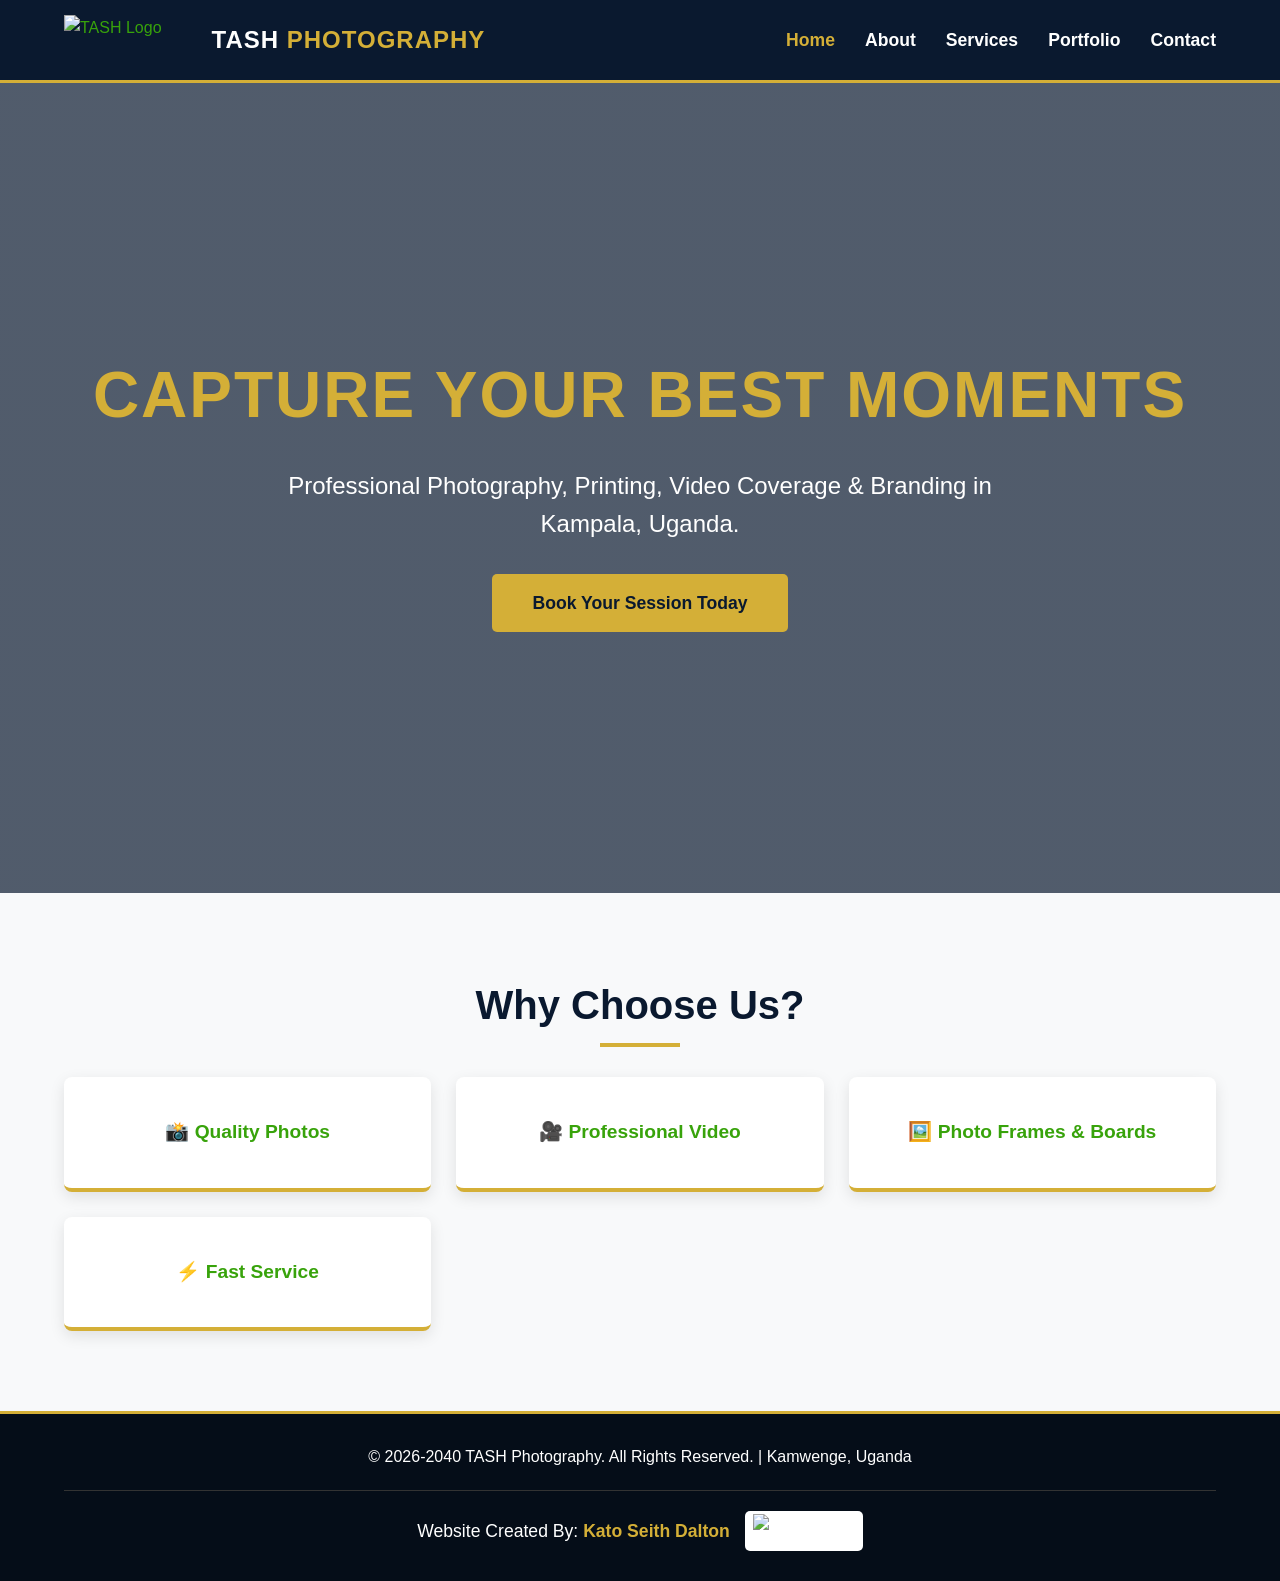
==== index.html @ d204552d "Add files via upload" ====
<!DOCTYPE html>
<html lang="en">
<head>
    <meta charset="UTF-8">
    <meta name="viewport" content="width=device-width, initial-scale=1.0">
    <title>TASH Photography | Home</title>
    <link rel="stylesheet" href="style.css">
</head>
<body>
    <!-- Navigation -->
    <nav class="navbar">
        <div class="logo-container">
            <!-- RENAME YOUR LOGO TO tash-logo.png -->
            <img src="images/tash-logo.png" alt="TASH Logo">
            <h1>TASH <span>PHOTOGRAPHY</span></h1>
        </div>
        <ul class="nav-links">
            <li><a href="index.html" class="active">Home</a></li>
            <li><a href="about.html">About</a></li>
            <li><a href="services.html">Services</a></li>
            <li><a href="portfolio.html">Portfolio</a></li>
            <li><a href="contact.html">Contact</a></li>
        </ul>
    </nav>

    <!-- Wide Hero Section -->
    <header class="hero">
        <h2>Capture Your Best Moments</h2>
        <p>Professional Photography, Printing, Video Coverage & Branding in Kampala, Uganda.</p>
        <a href="contact.html" class="btn">Book Your Session Today</a>
    </header>

    <!-- Featured Services -->
    <section class="section">
        <h2 class="section-title">Why Choose Us?</h2>
        <div class="services-grid">
            <div class="service-box">📸 Quality Photos</div>
            <div class="service-box">🎥 Professional Video</div>
            <div class="service-box">🖼️ Photo Frames & Boards</div>
            <div class="service-box">⚡ Fast Service</div>
        </div>
    </section>

    <!-- Footer -->
    <footer>
        <p>&copy; 2026-2040 TASH Photography. All Rights Reserved. | Kamwenge, Uganda</p>
        
        <div class="creator-credit">
            <p>Website Created By: <strong>Kato Seith Dalton</strong></p>
            <!-- RENAME YOUR CWD LOGO TO cwd-logo.png -->
            <img src="images/cwd-logo.png" alt="CWD Logo" class="cwd-logo">
        </div>
    </footer>
</body>
</html>
---- style.css ----
/* --- GENERAL SETTINGS --- */
* {
    margin: 0;
    padding: 0;
    box-sizing: border-box;
    font-family: 'Segoe UI', Tahoma, Geneva, Verdana, sans-serif;
}
:root {
    --primary-blue: #0a192f;
    --gold: #d4af37;
    --light-gold: #f1c40f;
    --text-light: #e6f1ff;
    --bg-light: #f8f9fa;
}
body {
    background-color: var(--bg-light);
    color: #38A30B;
    line-height: 1.6;
}

/* --- WIDE NAVIGATION --- */
.navbar {
    background-color: var(--primary-blue);
    padding: 15px 5%; /* 5% padding makes it wide */
    display: flex;
    justify-content: space-between;
    align-items: center;
    position: sticky;
    top: 0;
    z-index: 1000;
    border-bottom: 3px solid var(--gold);
}
.logo-container {
    display: flex;
    align-items: center;
    gap: 50px;
}
.logo-container img {
    height: 50px;
}
.logo-container h1 {
    color: white;
    font-size: 1.5rem;
    letter-spacing: 1px;
}
.logo-container h1 span {
    color: var(--gold);
}
.nav-links {
    list-style: none;
    display: flex;
    gap: 30px;
}
.nav-links a {
    color: white;
    text-decoration: none;
    font-weight: 600;
    font-size: 1.1rem;
    transition: 0.3s;
}
.nav-links a:hover, .nav-links a.active {
    color: var(--gold);
}

/* --- WIDE HERO SECTION (Home Page) --- */
.hero {
    /* Replace hero-bg.jpg with your own wide studio or wedding photo */
    background: linear-gradient(rgba(10, 25, 47, 0.7), rgba(10, 25, 47, 0.7)), url('images/hero-bg.jpg') center/cover no-repeat;
    height: 90vh;
    display: flex;
    flex-direction: column;
    justify-content: center;
    align-items: center;
    text-align: center;
    color: white;
    padding: 0 5%;
}
.hero h2 {
    font-size: 4rem;
    color: var(--gold);
    margin-bottom: 20px;
    text-transform: uppercase;
    letter-spacing: 2px;
}
.hero p {
    font-size: 1.5rem;
    max-width: 800px;
    margin-bottom: 30px;
}

/* --- BUTTONS --- */
.btn {
    background-color: var(--gold);
    color: var(--primary-blue);
    padding: 15px 40px;
    text-decoration: none;
    font-weight: bold;
    font-size: 1.1rem;
    border-radius: 5px;
    transition: 0.3s;
    border: none;
    cursor: pointer;
    display: inline-block;
}
.btn:hover {
    background-color: white;
    color: var(--primary-blue);
}

/* --- PAGE BANNERS (For inner pages) --- */
.page-banner {
    background-color: var(--primary-blue);
    color: white;
    text-align: center;
    padding: 80px 5%;
}
.page-banner h1 {
    font-size: 3rem;
    color: var(--gold);
}

/* --- WIDE SECTION LAYOUTS --- */
.section {
    padding: 80px 5%; /* Wide padding */
    width: 100%;
}
.dark-section {
    background-color: var(--primary-blue);
    color: white;
}
.section-title {
    text-align: center;
    font-size: 2.5rem;
    margin-bottom: 40px;
    color: var(--primary-blue);
    position: relative;
}
.section-title::after {
    content: '';
    width: 80px;
    height: 4px;
    background-color: var(--gold);
    position: absolute;
    bottom: -10px;
    left: 50%;
    transform: translateX(-50%);
}
.dark-section .section-title {
    color: var(--gold);
}

/* --- SERVICES GRID --- */
.services-grid {
    display: grid;
    grid-template-columns: repeat(auto-fit, minmax(300px, 1fr));
    gap: 25px;
}
.service-box {
    background: white;
    padding: 40px 20px;
    text-align: center;
    border-radius: 8px;
    box-shadow: 0 5px 15px rgba(0,0,0,0.1);
    border-bottom: 4px solid var(--gold);
    transition: 0.3s;
    font-size: 1.2rem;
    font-weight: 600;
}
.service-box:hover {
    transform: translateY(-10px);
}

/* --- PORTFOLIO GALLERY --- */
.gallery-grid {
    display: grid;
    grid-template-columns: repeat(auto-fit, minmax(350px, 1fr));
    gap: 20px;
}
.gallery-item {
    width: 100%;
    height: 300px;
    object-fit: cover;
    border-radius: 8px;
    box-shadow: 0 4px 8px rgba(0,0,0,0.2);
    transition: 0.3s;
    cursor: pointer;
}
.gallery-item:hover {
    transform: scale(1.03);
}

/* --- CONTACT INFO --- */
.contact-wrapper {
    display: flex;
    justify-content: space-between;
    flex-wrap: wrap;
    gap: 40px;
}
.contact-info {
    flex: 1;
    min-width: 300px;
}
.contact-card {
    background: var(--primary-blue);
    color: white;
    padding: 30px;
    border-radius: 8px;
    margin-bottom: 20px;
    border-left: 5px solid var(--gold);
}
.contact-card h3 {
    color: var(--gold);
    margin-bottom: 10px;
}
.contact-form {
    flex: 1;
    min-width: 300px;
    background: white;
    padding: 30px;
    border-radius: 8px;
    box-shadow: 0 5px 15px rgba(0,0,0,0.1);
}
.form-group input, .form-group textarea {
    width: 100%;
    padding: 12px;
    margin-bottom: 15px;
    border: 1px solid #ccc;
    border-radius: 5px;
}

/* --- FOOTER & CREATOR CREDIT --- */
footer {
    background-color: #050d18;
    color: white;
    text-align: center;
    padding: 30px 5%;
    border-top: 3px solid var(--gold);
}
.creator-credit {
    margin-top: 20px;
    padding-top: 20px;
    border-top: 1px solid #333;
    display: flex;
    justify-content: center;
    align-items: center;
    gap: 15px;
    font-size: 1.1rem;
}
.creator-credit strong {
    color: var(--gold);
}
.cwd-logo {
    height: 40px;
    background-color: white;
    padding: 3px 8px;
    border-radius: 5px;
}

/* --- MOBILE RESPONSIVENESS --- */
@media (max-width: 768px) {
    .navbar { flex-direction: column; gap: 15px; padding: 15px; }
    .nav-links { gap: 15px; flex-wrap: wrap; justify-content: center; }
    .hero h2 { font-size: 2.5rem; }
    .hero p { font-size: 1.1rem; }
    .section { padding: 50px 5%; }
    .creator-credit { flex-direction: column; }
}
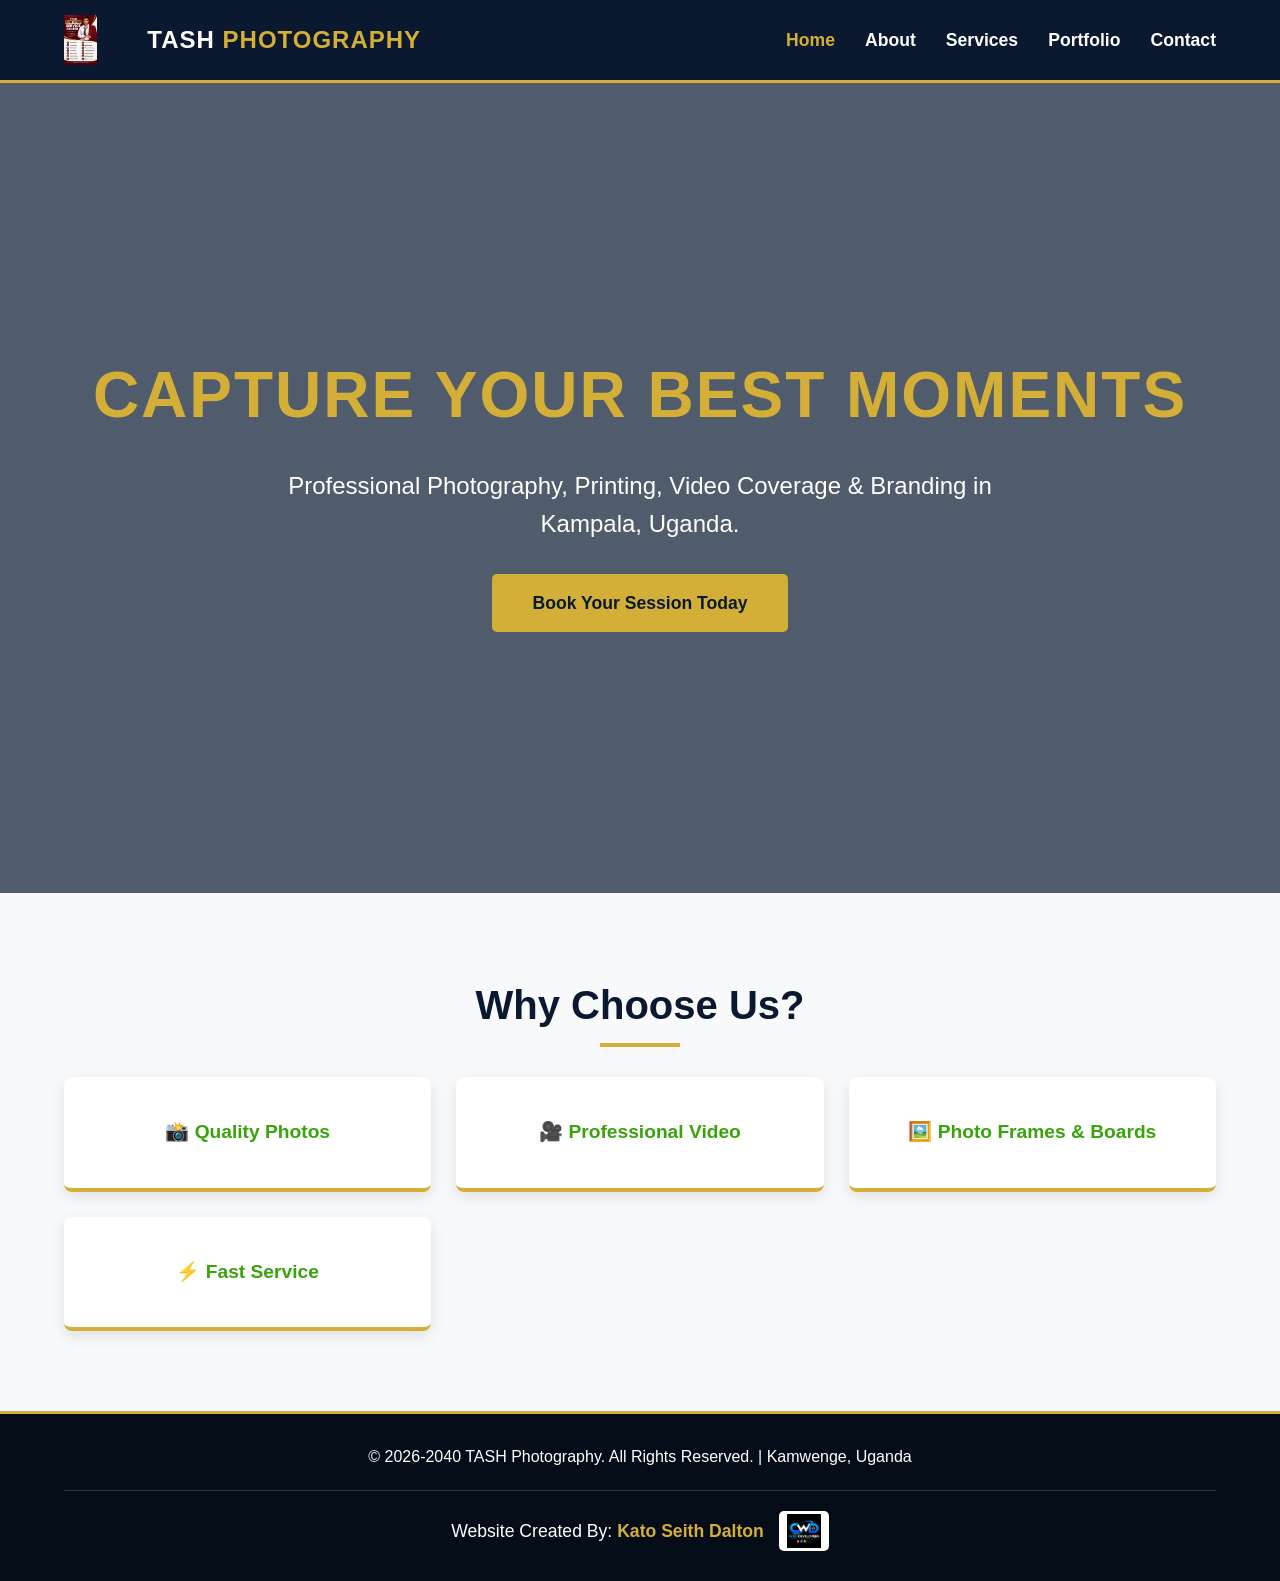
==== commit 31ce6611: "Update index.html" ====
--- a/index.html
+++ b/index.html
@@ -11,7 +11,7 @@
     <nav class="navbar">
         <div class="logo-container">
             <!-- RENAME YOUR LOGO TO tash-logo.png -->
-            <img src="images/tash-logo.png" alt="TASH Logo">
+            <img src="tash-logo.png" alt="TASH Logo">
             <h1>TASH <span>PHOTOGRAPHY</span></h1>
         </div>
         <ul class="nav-links">
@@ -48,8 +48,8 @@
         <div class="creator-credit">
             <p>Website Created By: <strong>Kato Seith Dalton</strong></p>
             <!-- RENAME YOUR CWD LOGO TO cwd-logo.png -->
-            <img src="images/cwd-logo.png" alt="CWD Logo" class="cwd-logo">
+            <img src="cwd-logo.png" alt="CWD Logo" class="cwd-logo">
         </div>
     </footer>
 </body>
-</html>+</html>
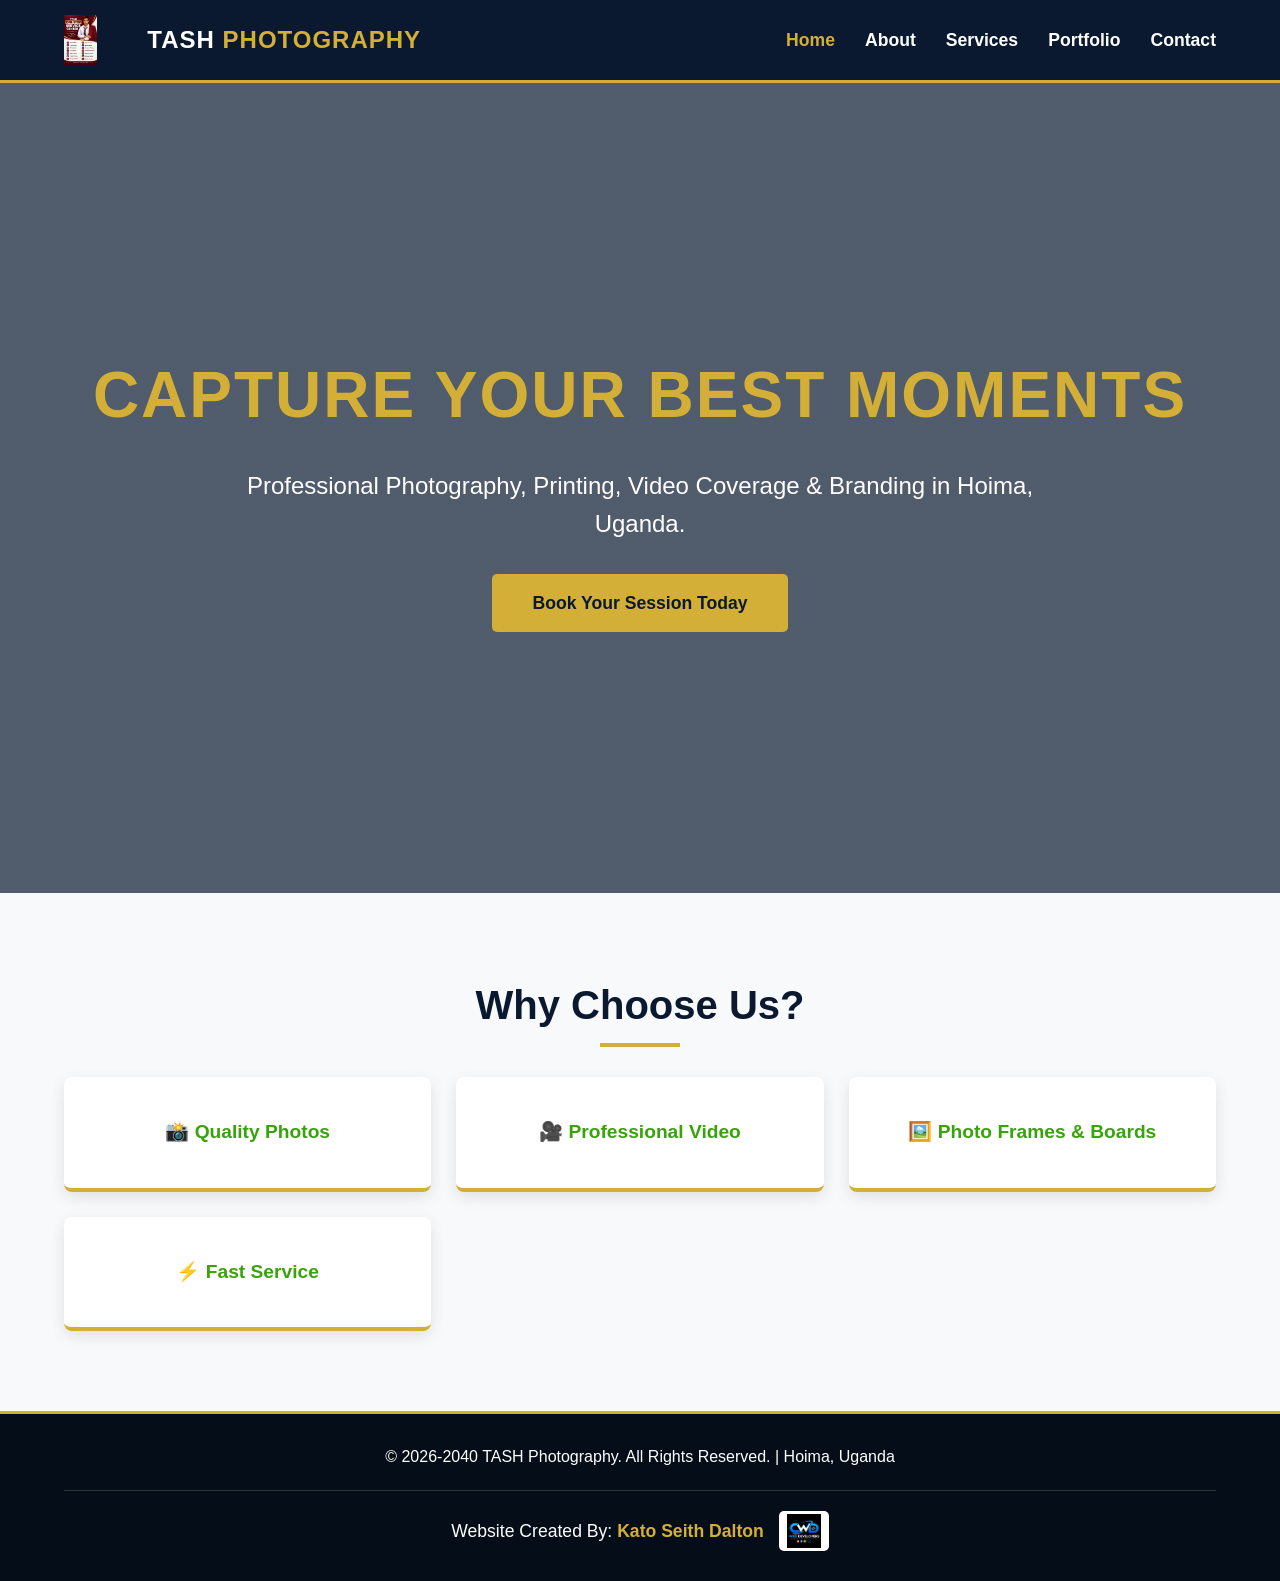
==== commit f567e427: "Update index.html" ====
--- a/index.html
+++ b/index.html
@@ -26,7 +26,7 @@
     <!-- Wide Hero Section -->
     <header class="hero">
         <h2>Capture Your Best Moments</h2>
-        <p>Professional Photography, Printing, Video Coverage & Branding in Kampala, Uganda.</p>
+        <p>Professional Photography, Printing, Video Coverage & Branding in Hoima, Uganda.</p>
         <a href="contact.html" class="btn">Book Your Session Today</a>
     </header>
 
@@ -43,7 +43,7 @@
 
     <!-- Footer -->
     <footer>
-        <p>&copy; 2026-2040 TASH Photography. All Rights Reserved. | Kamwenge, Uganda</p>
+        <p>&copy; 2026-2040 TASH Photography. All Rights Reserved. | Hoima, Uganda</p>
         
         <div class="creator-credit">
             <p>Website Created By: <strong>Kato Seith Dalton</strong></p>
